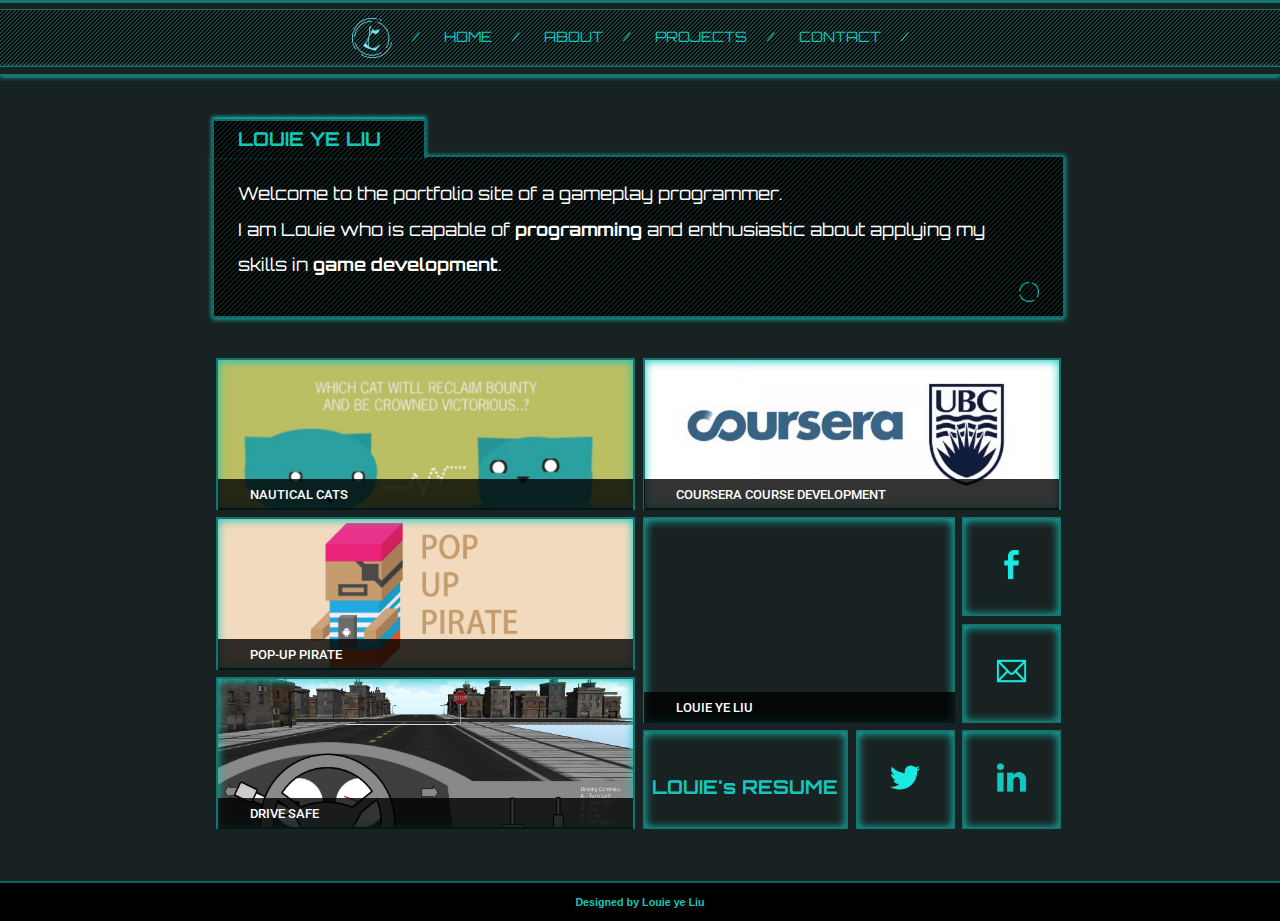
==== index.html @ 1bbd7262 "initial" ====
<!DOCTYPE html>
<html>
<head>
	<meta charset="utf-8">
	<title>Louie Portfolio</title>
	<link rel="stylesheet" href="css/main.css">
	<link rel="stylesheet" href="css/grid.css">

	<link href='http://fonts.googleapis.com/css?family=Orbitron:400,500,700,900' rel='stylesheet' type='text/css'>
	<link href='http://fonts.googleapis.com/css?family=Droid+Serif:400,700,400italic,700italic' rel='stylesheet' type='text/css'>
	<link href='http://fonts.googleapis.com/css?family=Roboto:400,100,100italic,300,300italic,400italic,500,500italic,700,700italic,900,900italic' rel='stylesheet' type='text/css'>

	
</head>

<body>
	<div class="nav-top-upper"></div>
	<div class="grid" id="topNav">
		<div class="nav-top">
			<nav>
				<a href="index.html"><img src="img/logo.png" alt="Logo"></a>
				<a href="index.html">HOME</a>
				<a href="01_about.html">ABOUT</a>
				<a href="03_project_01.html">PROJECTS</a>
				<a href="#">CONTACT</a>
			</nav>
		</div>
	</div>
	<div class="nav-top-bottom"></div>



	<div class="grid">
		<div class="col-8of12">
			<div id="welcome">
				<div class="content-box" id="name">
					<h2>LOUIE YE LIU</h2>
				</div>
				<div class="content-box" id="body">
					<p>Welcome to the portfolio site of a gameplay programmer.</p> 
					<p>I am Louie who is capable of <strong>programming</strong> and enthusiastic about applying my skills in <strong>game development</strong>.</p>
					<div class="logo-anime">
						<img src="img/logo_anime_4.png" alt="inner">
					</div>
				</div>
			</div>
		</div>
	</div>

	<div class="grid">
		<div class="col-8of12" id="module-group">
			<div class="col-4of8">
				<div class="mod-4-1_5">
					<div class="module-content" id="cats">
						<h1>NAUTICAL CATS</h1>
						<h2>Unity Game Development</h2>
					</div>
					<div class="module-title">NAUTICAL CATS</div>
				</div>
				<div class="mod-4-1_5">
					<div class="module-content" id="pirate">
						<h1>POP-UP PIRATE</h1>
						<h2>Mobile App Development</h2>
					</div>
					<div class="module-title">POP-UP PIRATE</div>
				</div>
				<div class="mod-4-1_5">
					<div class="module-content" id="drive">
						<h1>DRIVE SAFE</h1>
						<h2>Interative System & UI Design</h2>
					</div>
					<div class="module-title">DRIVE SAFE</div>
				</div>
			</div>
			<div class="col-4of8" >
				<div class="mod-4-1_5">
					<div class="module-content" id="coursera">
						<h1>COURSERA</h1>
						<h2>Online Course Production</h2>
					</div>
					<div class="module-title">COURSERA COURSE DEVELOPMENT</div>
				</div>
				<div class="mod-3-2">
					<div class="module-content" id="me">
						<h2>About Louie</h2>
					</div>
					<div class="module-title">LOUIE YE LIU</div>
				</div>
				<div class="mod-1-1">
					<div class="module-content contact">
						<img src="img/facebook.png" alt="Facebook">
					</div>
				</div>
				<div class="mod-1-1">
					<div class="module-content contact">
						<img src="img/email.png" alt="Email">
					</div>
				</div>
				<div class="mod-2-1">
					<div class="module-content contact">
						<h2>LOUIE's RESUME</h2>
					</div>
				</div>
				<div class="mod-1-1">
					<div class="module-content contact">
						<img src="img/twitter.png" alt="Twitter">
					</div>
				</div>
				<div class="mod-1-1">
					<div class="module-content contact">
						<img src="img/linkedin.png" alt="Linkedin">
					</div>
				</div>
			</div>
		</div>
	</div>

	<div class="grid">
		<div class="col-12of12" id="footer">
			<h6>Designed by Louie ye Liu</h6>
		</div>
	</div>

	

</body>

</html>
---- css/main.css ----
/*========================== Main Css ==========================*/
body {
  font-family: sans-serif;
  font-size: 16px;
  color: #14C6BD;
  background-color: #192222;
  margin: 0;
 }





/*========================== basic ==========================*/
h1, h2, h3, h4, h6, p {
  margin: 0;
}


h1 {
  font-family: 'Roboto', sans-serif;
  color: white;
}

h2 {
  font-family: 'Orbitron', sans-serif;
  font-size: 1.2rem;
  color: #14C6BD;
}

h3 {
  font-family: 'Roboto', sans-serif;
  font-style: italic;
  color: #14C6BD;
}

h4 {
  font-family: 'Roboto', sans-serif;
  color: #192222;
}

h6 {
  padding: 0.8rem 0;
}

p {
  font-family: 'Roboto', sans-serif;
  color: white;
  text-align: left;
  line-height: 1.5rem;
  padding-bottom: 1.5rem;
}

a {
  text-decoration: none
}

ul {
  list-style-type: square;
  font-family: 'Roboto', sans-serif;
  color: white;
  padding-left: 1rem;
  margin-top: 0;
}

ul li {
  padding: 0.2rem 0;
}





/*========================== header ==========================*/
#topNav {
  background: -moz-linear-gradient(left top, #000, #000 25%, #184541 25%, #184541 50%,
        #000 50%, #000 75%, #184541 75%,#184541);
  background: -webkit-linear-gradient(left top, #000, #000 25%, #184541 25%, #184541 50%,
        #000 50%, #000 75%, #184541 75%,#184541);
  background: linear-gradient(left top, #000, #000 25%, #184541 25%, #184541 50%,
        #000 50%, #000 75%, #184541 75%,#184541);
  -moz-background-size: 4px 4px;
  -webkit-background-size: 4px 4px;
  background-size: 4px 4px;
}

.nav-top {
  padding: 8px 0;
}

.nav-top-upper {
  height:10px;
  border-top: 3px solid rgba(20, 198, 189, .5);
  border-bottom: 1px solid rgba(20, 198, 189, .5);
}

.nav-top-bottom {
  height:10px;
  border-top: 1px solid rgba(20, 198, 189, .5);
  border-bottom: 2px solid rgba(20, 198, 189, .5);
  box-shadow: 0px 1px 5px #14C6BD;
  margin-bottom: 40px;
}

.nav-top nav {
  font-family: 'Orbitron', sans-serif;
  font-size: 0.9em;
  color: #14C6BD;
  text-align: center;
  position: relative;
}

.nav-top nav a {
  color: #14C6BD;
}

.nav-top nav a::after {
  content: "/";
  padding: 0 20px;
}

.nav-top nav a img {
  width: 40px;
  vertical-align: middle;
}





/*========================== Container ==========================*/
#footer {
  background: black;
  border-top: 2px solid rgba(20, 198, 189, .5);
  margin-top: 3rem;
}

#tab-title {
  float: none;
  margin-bottom: 30px;
}

.content-box, [class^='col-'].content-box {
  background: -moz-linear-gradient(left top, #000, #000 25%, #0E2220 25%, #0E2220 50%,
        #000 50%, #000 75%, #0E2220 75%,#0E2220);
  background: -webkit-linear-gradient(left top, #000, #000 25%, #0E2220 25%, #0E2220 50%,
        #000 50%, #000 75%, #0E2220 75%,#0E2220);
  background: linear-gradient(left top, #000, #000 25%, #0E2220 25%, #0E2220 50%,
        #000 50%, #000 75%, #0E2220 75%,#0E2220);
  -moz-background-size: 5px 5px;
  -webkit-background-size: 5px 5px;
  background-size: 5px 5px;
  border: 2px solid rgba(20, 198, 189, .5);
  box-shadow: 0px 1px 5px #14C6BD;
  padding: 1.2rem 1.5rem;
}




/*===================== home page ==================*/
#welcome {
  text-align: left;
}
#welcome #name{
  position: relative;
  top: 2.5px;
  width: 25%;
  border-bottom: none;
  box-shadow: 0px -2px 4px #14C6BD;
  z-index: 10;
  padding: 0.4rem 0.4rem 0.4rem 01.5rem;
}


#welcome #body {
  padding-bottom: 0.6rem;
}

#welcome #body p{
  font-family: 'Orbitron', sans-serif;
  font-size: 1.1rem;
  line-height: 2.2rem;
  padding: 0;
}

#welcome .logo-anime{
  text-align: right;
}

#welcome .logo-anime img{
  width: 20px;
  height: auto;
  -webkit-animation:spin 10s linear infinite;
  -moz-animation:spin 10s linear infinite;
  animation:spin 10s linear infinite;
}

@-moz-keyframes spin { 100% { -moz-transform: rotate(360deg); } }
@-webkit-keyframes spin { 100% { -webkit-transform: rotate(360deg); } }
@keyframes spin { 100% { -webkit-transform: rotate(360deg); transform:rotate(360deg); } }



/*================== home page module ==================*/

#module-group {
  margin-top: 4vh;
}

[class^='mod-'] {
  float: left;
  position: relative;
}

.module-title, .module-content{
  position: absolute;
  bottom: 0;
  left: 0;
}


.module-title {
  font-family: 'Roboto', sans-serif;
  font-size: 0.8rem;
  font-weight: 500;
  color: white;
  text-align: left;
  z-index: 10;
  margin: 0 0.4vw 0.3vw 0.4vw; 
  width: 97.5%;
  background-color: rgba(0, 0, 0, .8);
  padding: 0.5rem 0 0.5rem 2rem;
  opacity: 1;
}


.module-content {
  margin: 0.3vw;
  padding-top: 10%;
  border: 2px solid rgba(20, 198, 189, .5);
  box-shadow: inset 0px 1px 10px #14C6BD;
  position: absolute;
  top: 0;
  right: 0;
  background-repeat: no-repeat;
}


.module-content:hover {
  background: rgba(0, 0, 0, 0.9);
} 

.module-content h1 {
  opacity: 0;
}

.module-content:hover h1{
  opacity: 1;
}   

.module-content h2 {
  opacity: 0;
}

.module-content:hover h2{
  opacity: 1;
}   

.module-content:hover ~ .module-title{
  opacity: 0;
}  

.module-content#me {
  padding-top: 25%;
}

.module-content.contact {
  padding-top: 20%;
}

.module-content.contact h2{
  opacity: 1;
}

.module-content.contact:hover{
  -webkit-animation:flash 0.8s ease-in-out;
  -moz-animation:flash 0.8s ease-in-out;
  animation:flash 0.8s ease-in-out;
}

@-moz-keyframes flash { from {background-color: rgba(194, 194, 194, 0.9);}
    to {background-color: rgba(0, 0, 0, .8);} }
@-webkit-keyframes flash { from {background-color: rgba(194, 194, 194, 0.9);}
    to {background-color: rgba(0, 0, 0, .8);} }
@keyframes flash { from {background-color: rgba(194, 194, 194, 0.9);}
    to {background-color: rgba(0, 0, 0, .8);} }

.module-content img{
  width: 50%;
}

.mod-4-1_5 {
  width: 100%;
}

.mod-4-1_5:before {
  content: ""; 
  display: block; 
  padding-top: 37.5%; 
}

.mod-3-2 {
  width: 75%;
}

.mod-3-2:before {
  content: ""; 
  display: block; 
  padding-top: 66.6%; 
}

.mod-2-1 {
  width: 50%;
}

.mod-2-1:before {
  content: ""; 
  display: block; 
  padding-top: 50%; 
}


.mod-1-1 {
  width: 25%;
}

.mod-1-1:before {
  content: ""; 
  display: block; 
  padding-top: 100%; 
}

.module-content::after {
  content: "";
  opacity: 1;
  top: 0;
  left: 0;
  bottom: 0;
  right: 0;
  position: absolute;
  z-index: -1;   
}
  
.module-content#cats::after {
  background-image: url("../img/project_cover_cats.jpg");
  background-size: 100% auto;
  background-position: 0 95%;
}

.module-content#pirate::after {
  background-image: url("../img/project_cover_pirate.jpg");
  background-size: 100% auto;
  background-position: 0 50%;
}

.module-content#drive::after {
  background-image: url("../img/project_cover_drive.jpg");
  background-size: 100% auto;
  background-position: 0 80%;
}

.module-content#coursera::after {
  background-image: url("../img/project_cover_coursera.jpg");
  background-size: 100% auto;
  background-position: 0 65%;
}

.module-content#me::after {
  background-image: url("../img/module_me1.jpg");
  background-size: auto 150%;
  background-position: 10% 35%;
}

.module-content#toodo::after {
  background-image: url("../img/project_cover_toodo.jpg");
  background-size: 100% auto;
  background-position: 0 50%;
}

.module-content#ab::after {
  background-image: url("../img/project_cover_ab.jpg");
  background-size: 100% auto;
  background-position: 0 35%;
}


/*===================== about page ==================*/
#about {
  margin-left: 25%;
}

.info-group {
  text-align: left;
}

.info-title {
  background: #14C6BD;
  padding: 0.2rem 0 0.2rem 0.2rem;
  margin: 0 10% 5px 0;
}

.info-group img {
  width: 70%;
  margin-top: 10px;
  padding: 1.2rem;
  border: 2px solid rgba(20, 198, 189, .5);
}

.info-group ul {
  margin-left: 1rem;
}

#Skill {
  width: 35%;
  display: inline-block;
}

.info-group p {
  padding-right: 0.5rem;
}




/*===================== project detail ==================*/
nav.phase {
  text-align: center;
}

nav.phase a {
  width: 60%;
  margin: 10% 20%;
  padding: 5% 10%;
  display: block;
  background-color: rgba(0, 0, 0, .5);
  border: 2px solid rgba(20, 198, 189, .5);
  box-shadow: inset 0px 1px 5px #14C6BD;
}

nav.phase a:hover {
  box-shadow: inset 0px 1px 20px #14C6BD;
}


.project-title {
  text-align: left;
  padding-bottom: 2rem;
}

.col-1of1.project-section {
  margin-top: 15px;
  text-align: left;
  padding-bottom: 1rem;
}

.project-subtitle {
  padding-bottom: 1rem;
}

.project-section a {
  color: white;
}

.project-section img {
  width: 90%;
  margin-bottom: 5%;
  border: 2px solid rgba(20, 198, 189, .5);
}

.project-section img.phone {
  width: 40%;
}



/*===================== project list ==================*/

.col-6of12.project-category {
  text-align: left;
  margin-top: 3rem;
  margin-bottom: 1rem;
  border-bottom: 2px solid rgba(20, 198, 189, .5);
}
}

.col-6of12.project-category h3{
  margin-left: 0.8rem;
}

div.project {
  height: 400px;
  border: 2px double rgba(20, 198, 189, .5);
  border-width: 5px;
  margin: 0.8rem;
}
---- css/grid.css ----
/* Grid Stylesheet*/

*, *::after, *::before {
	-webkit-box-sizing: border-box;
	-moz-box-sizing: border-box;
	box-sizing: border-box;
}

[class^='col-'] {
	float: left;
	padding: 0;
	text-align: center;
}

.grid {
	content: "";
	display: block;
	clear: both;
}

.col-1of1 {
	width: 100%;
}

.col-6of12 {
	width: 50%;
	margin-left: 25%;
}

.col-7of12 {
	width: 58.33%;
	margin-left: 20.83%;
}

.col-8of12 {
	width: 66.6%;
	margin-left: 16.6%;
}

.col-12of12 {
	width: 100%;
}

.col-2of8 {
	width: 25%;
}

.col-4of8 {
	width: 50%;
}

.col-6of8 {
	width: 75%;
}

.col-7of8 {
	width: 87.5%;
}

.col-1of6 {
	width: 16.6%
}

.col-2of6 {
	width: 33.3%
}

.col-3of6 {
	width: 50%
}

.col-4of6 {
	width: 66.6%
}

.col-5of6 {
	width: 83.3%;
}

@media (max-width: 70rem) {
	.col-4of8 {
		width: 100%;
	}
}
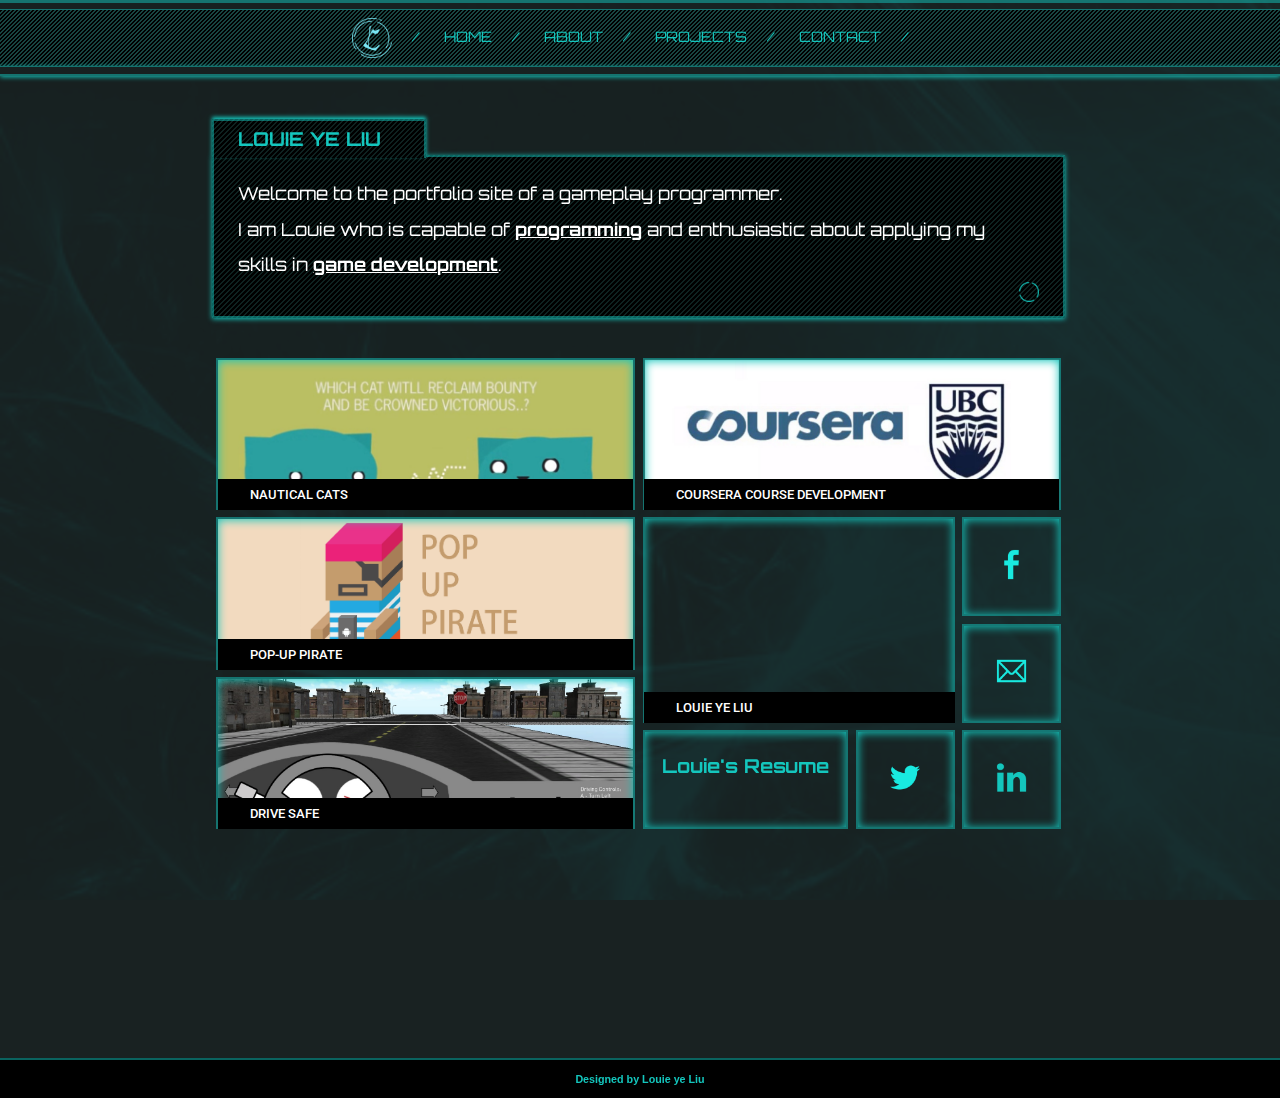
==== commit 326b997a: "beta" ====
--- a/index.html
+++ b/index.html
@@ -2,6 +2,7 @@
 <html>
 <head>
 	<meta charset="utf-8">
+	<meta name="viewport" content="width=device-width, initial-scale=1">
 	<title>Louie Portfolio</title>
 	<link rel="stylesheet" href="css/main.css">
 	<link rel="stylesheet" href="css/grid.css">
@@ -10,10 +11,11 @@
 	<link href='http://fonts.googleapis.com/css?family=Droid+Serif:400,700,400italic,700italic' rel='stylesheet' type='text/css'>
 	<link href='http://fonts.googleapis.com/css?family=Roboto:400,100,100italic,300,300italic,400italic,500,500italic,700,700italic,900,900italic' rel='stylesheet' type='text/css'>
 
-	
+
 </head>
 
 <body>
+	<div id="bg"></div>
 	<div class="nav-top-upper"></div>
 	<div class="grid" id="topNav">
 		<div class="nav-top">
@@ -21,8 +23,8 @@
 				<a href="index.html"><img src="img/logo.png" alt="Logo"></a>
 				<a href="index.html">HOME</a>
 				<a href="01_about.html">ABOUT</a>
-				<a href="03_project_01.html">PROJECTS</a>
-				<a href="#">CONTACT</a>
+				<a href="02_projects.html">PROJECTS</a>
+				<a href="index.html#footer">CONTACT</a>
 			</nav>
 		</div>
 	</div>
@@ -51,65 +53,85 @@
 		<div class="col-8of12" id="module-group">
 			<div class="col-4of8">
 				<div class="mod-4-1_5">
-					<div class="module-content" id="cats">
-						<h1>NAUTICAL CATS</h1>
-						<h2>Unity Game Development</h2>
-					</div>
+					<a href="03_project_01.html">
+						<div class="module-content" id="cats">
+							<h1>NAUTICAL CATS</h1>
+							<h2>Unity Game Development</h2>
+						</div>
+					</a>
 					<div class="module-title">NAUTICAL CATS</div>
 				</div>
 				<div class="mod-4-1_5">
-					<div class="module-content" id="pirate">
-						<h1>POP-UP PIRATE</h1>
-						<h2>Mobile App Development</h2>
-					</div>
+					<a href="03_project_02.html">
+						<div class="module-content" id="pirate">
+							<h1>POP-UP PIRATE</h1>
+							<h2>Mobile App Development</h2>
+						</div>
+					</a>
 					<div class="module-title">POP-UP PIRATE</div>
 				</div>
 				<div class="mod-4-1_5">
-					<div class="module-content" id="drive">
-						<h1>DRIVE SAFE</h1>
-						<h2>Interative System & UI Design</h2>
-					</div>
+					<a href="03_project_coming.html">
+						<div class="module-content" id="drive">
+							<h1>DRIVE SAFE</h1>
+							<h2>Interative System & UI Design</h2>
+						</div>
+					</a>
 					<div class="module-title">DRIVE SAFE</div>
 				</div>
 			</div>
 			<div class="col-4of8" >
 				<div class="mod-4-1_5">
-					<div class="module-content" id="coursera">
-						<h1>COURSERA</h1>
-						<h2>Online Course Production</h2>
-					</div>
+					<a href="03_project_coming.html">
+						<div class="module-content" id="coursera">
+							<h1>COURSERA</h1>
+							<h2>Online Course Production</h2>
+						</div>
+					</a>
 					<div class="module-title">COURSERA COURSE DEVELOPMENT</div>
 				</div>
 				<div class="mod-3-2">
-					<div class="module-content" id="me">
-						<h2>About Louie</h2>
-					</div>
+					<a href="01_about.html">
+						<div class="module-content" id="me">
+							<h2>About Louie</h2>
+						</div>
+					</a>
 					<div class="module-title">LOUIE YE LIU</div>
 				</div>
 				<div class="mod-1-1">
-					<div class="module-content contact">
-						<img src="img/facebook.png" alt="Facebook">
-					</div>
+					<a href="https://www.facebook.com/louie.liu.33" target="_blank">
+						<div class="module-content contact">
+							<img src="img/facebook.png" alt="Facebook">
+						</div>
+					</a>
 				</div>
 				<div class="mod-1-1">
-					<div class="module-content contact">
-						<img src="img/email.png" alt="Email">
-					</div>
+					<a href="https://plus.google.com/u/0/110407470986973402431" target="_blank">
+						<div class="module-content contact">
+							<img src="img/email.png" alt="Email">
+						</div>
+					</a>
 				</div>
 				<div class="mod-2-1">
-					<div class="module-content contact">
-						<h2>LOUIE's RESUME</h2>
-					</div>
+					<a href="https://www.behance.net/llouieliuye" target="_blank">
+						<div class="module-content" id="resume">
+							<h2>Louie's Resume</h2>
+						</div>
+					</a>
 				</div>
 				<div class="mod-1-1">
-					<div class="module-content contact">
-						<img src="img/twitter.png" alt="Twitter">
-					</div>
+					<a href="https://twitter.com/LouieAlucard" target="_blank">
+						<div class="module-content contact">
+							<img src="img/twitter.png" alt="Twitter">
+						</div>
+					</a>
 				</div>
 				<div class="mod-1-1">
+					<a href="https://www.linkedin.com/profile/view?id=261985983&authType=NAME_SEARCH&authToken=Je6t&locale=en_US&srchid=2619859831428942926850&srchindex=1&srchtotal=17&trk=vsrp_people_res_name&trkInfo=VSRPsearchId%3A2619859831428942926850%2CVSRPtargetId%3A261985983%2CVSRPcmpt%3Aprimary%2CVSRPnm%3A" target="_blank">
 					<div class="module-content contact">
 						<img src="img/linkedin.png" alt="Linkedin">
 					</div>
+					</a>
 				</div>
 			</div>
 		</div>
@@ -121,7 +143,6 @@
 		</div>
 	</div>
 
-	
 
 </body>
 
--- a/css/main.css
+++ b/css/main.css
@@ -3,10 +3,24 @@
   font-family: sans-serif;
   font-size: 16px;
   color: #14C6BD;
-  background-color: #192222;
+  background-color: rgba(25, 34, 34, 1);
   margin: 0;
  }
 
+
+ #bg {
+  position: fixed;
+  content: "";
+  opacity: 0.06;
+  top: 0;
+  left: 0;
+  bottom: 0;
+  right: 0;
+  z-index: -10;   
+  background-image: url("../img/bg.jpg");
+  background-size: 200% auto;
+  background-position: 20% 95%;
+ }
 
 
 
@@ -132,7 +146,7 @@
 #footer {
   background: black;
   border-top: 2px solid rgba(20, 198, 189, .5);
-  margin-top: 3rem;
+  margin-top: 25vh;
 }
 
 #tab-title {
@@ -169,7 +183,7 @@
   border-bottom: none;
   box-shadow: 0px -2px 4px #14C6BD;
   z-index: 10;
-  padding: 0.4rem 0.4rem 0.4rem 01.5rem;
+  padding: 0.4rem 0.4rem 0.4rem 1.5rem;
 }
 
 
@@ -182,6 +196,10 @@
   font-size: 1.1rem;
   line-height: 2.2rem;
   padding: 0;
+}
+
+#welcome #body p strong{
+  text-decoration: underline;
 }
 
 #welcome .logo-anime{
@@ -229,7 +247,7 @@
   z-index: 10;
   margin: 0 0.4vw 0.3vw 0.4vw; 
   width: 97.5%;
-  background-color: rgba(0, 0, 0, .8);
+  background-color: rgba(0, 0, 0, 1);
   padding: 0.5rem 0 0.5rem 2rem;
   opacity: 1;
 }
@@ -267,21 +285,23 @@
   opacity: 1;
 }   
 
-.module-content:hover ~ .module-title{
+[class^='mod-'] a:hover ~ .module-title {
   opacity: 0;
 }  
 
+
 .module-content#me {
   padding-top: 25%;
 }
 
+.module-content#resume h2{
+  opacity: 1;
+}
+
 .module-content.contact {
   padding-top: 20%;
 }
 
-.module-content.contact h2{
-  opacity: 1;
-}
 
 .module-content.contact:hover{
   -webkit-animation:flash 0.8s ease-in-out;
@@ -395,9 +415,11 @@
 }
 
 
+
 /*===================== about page ==================*/
 #about {
   margin-left: 25%;
+  margin-bottom: 50px;
 }
 
 .info-group {
@@ -412,7 +434,7 @@
 
 .info-group img {
   width: 70%;
-  margin-top: 10px;
+  margin: 10px 0;
   padding: 1.2rem;
   border: 2px solid rgba(20, 198, 189, .5);
 }
@@ -470,6 +492,11 @@
 
 .project-section a {
   color: white;
+  text-decoration: underline;
+}
+
+.project-section a:hover {
+  color: #14C6BD;
 }
 
 .project-section img {
--- a/css/grid.css
+++ b/css/grid.css
@@ -77,8 +77,90 @@
 	width: 83.3%;
 }
 
-@media (max-width: 70rem) {
+@media (max-width: 850px) {
+
+	/* home */
 	.col-4of8 {
 		width: 100%;
 	}
+
+	#welcome #name {
+		padding: 0.4rem;
+	}
+
+	#welcome #name h2 {
+		font-size: 0.8rem;
+	}
+
+	.module-title {
+		width: 98.5%;
+	}
+
+	.col-3of6 {
+		width: 100%;
+	}
+
+	#about {
+		margin-left: 0;
+		width: 100%;
+	}
+
+	#phase {
+		width: 100%;
+	}
+
+	nav.phase {
+		text-align: left;
+	}
+
+	nav.phase a {
+		width: 25%;
+		display: inline-block;
+		padding: 2% 5% 2% 2%;
+		margin: 2.5% 2.5% 5% 0;
+	}
+
+	#detail {
+		width: 100%;
+	}
+
+
+}
+
+
+@media (max-width: 550px) {
+
+	#welcome #name {
+		width: 35%;
+	}
+
+	.module-content {
+		padding-top: 7.5%;
+	}
+
+	.module-content h1 {
+  		font-size: 1.4rem;
+	}
+
+	.module-content h2 {
+  		font-size: 0.7rem;
+	}
+
+	.module-title {
+		font-size: 0.6rem;
+	}
+
+	#Skill {
+		width: 100%;
+	  	display: block;
+	}
+
+	.col-1of6 {
+		width: 100%;
+	}
+
+	p {
+		font-size: 0.9rem;
+	}
+
 }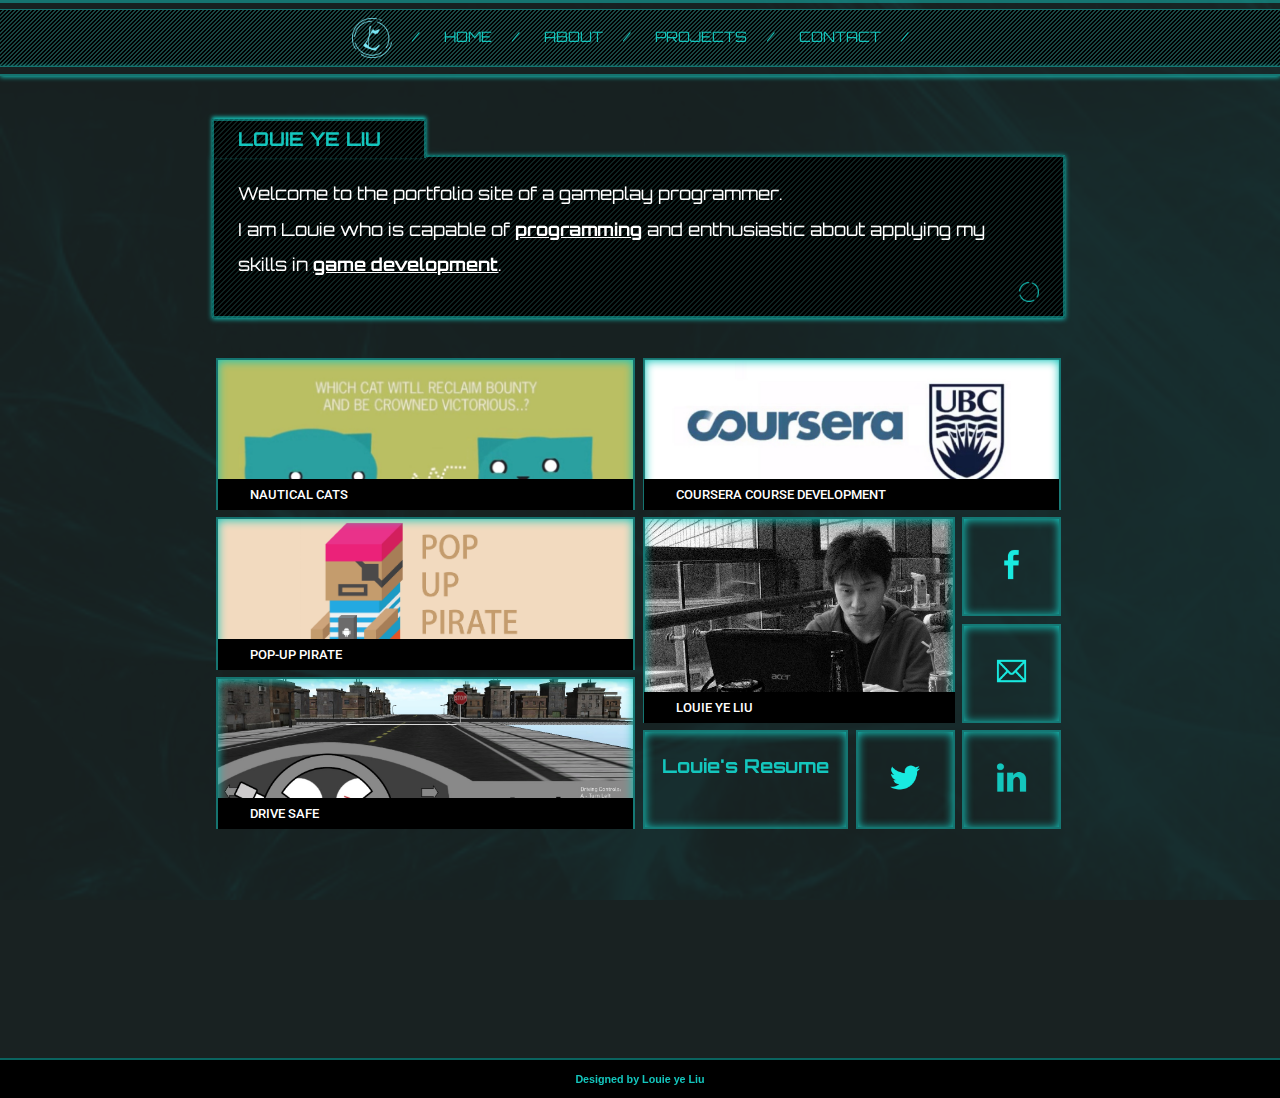
==== commit 3c357521: "validation check" ====
--- a/index.html
+++ b/index.html
@@ -127,7 +127,7 @@
 					</a>
 				</div>
 				<div class="mod-1-1">
-					<a href="https://www.linkedin.com/profile/view?id=261985983&authType=NAME_SEARCH&authToken=Je6t&locale=en_US&srchid=2619859831428942926850&srchindex=1&srchtotal=17&trk=vsrp_people_res_name&trkInfo=VSRPsearchId%3A2619859831428942926850%2CVSRPtargetId%3A261985983%2CVSRPcmpt%3Aprimary%2CVSRPnm%3A" target="_blank">
+					<a href="https://www.linkedin.com/profile/view?id=261985983&amp;authType=NAME_SEARCH&amp;authToken=Je6t&amp;locale=en_US&amp;srchid=2619859831428942926850&amp;srchindex=1&amp;srchtotal=17&amp;trk=vsrp_people_res_name&amp;trkInfo=VSRPsearchId%3A2619859831428942926850%2CVSRPtargetId%3A261985983%2CVSRPcmpt%3Aprimary%2CVSRPnm%3A" target="_blank">
 					<div class="module-content contact">
 						<img src="img/linkedin.png" alt="Linkedin">
 					</div>
--- a/css/main.css
+++ b/css/main.css
@@ -303,7 +303,7 @@
 }
 
 
-.module-content.contact:hover{
+.module-content.contact:hover, .module-content#resume:hover{
   -webkit-animation:flash 0.8s ease-in-out;
   -moz-animation:flash 0.8s ease-in-out;
   animation:flash 0.8s ease-in-out;
@@ -397,7 +397,7 @@
 }
 
 .module-content#me::after {
-  background-image: url("../img/module_me1.jpg");
+  background-image: url("../img/module_me1.JPG");
   background-size: auto 150%;
   background-position: 10% 35%;
 }
@@ -443,7 +443,7 @@
   margin-left: 1rem;
 }
 
-#Skill {
+.skill {
   width: 35%;
   display: inline-block;
 }
--- a/css/grid.css
+++ b/css/grid.css
@@ -77,6 +77,13 @@
 	width: 83.3%;
 }
 
+
+@media (max-width: 1300px) {
+	.col-3of6 {
+		width: 100%;
+	}
+}
+
 @media (max-width: 850px) {
 
 	/* home */
@@ -94,10 +101,6 @@
 
 	.module-title {
 		width: 98.5%;
-	}
-
-	.col-3of6 {
-		width: 100%;
 	}
 
 	#about {
@@ -150,10 +153,25 @@
 		font-size: 0.6rem;
 	}
 
-	#Skill {
+	.col-6of12 {
+		width: 83.3%;
+		margin-left: 8.33%;
+	}
+
+	.col-8of12 {
+		width: 83.3%;
+		margin-left: 8.33%;
+	}
+
+	.skill {
 		width: 100%;
 	  	display: block;
 	}
+
+	nav.phase a h3 {
+		font-size: 0.9rem;
+	}
+
 
 	.col-1of6 {
 		width: 100%;
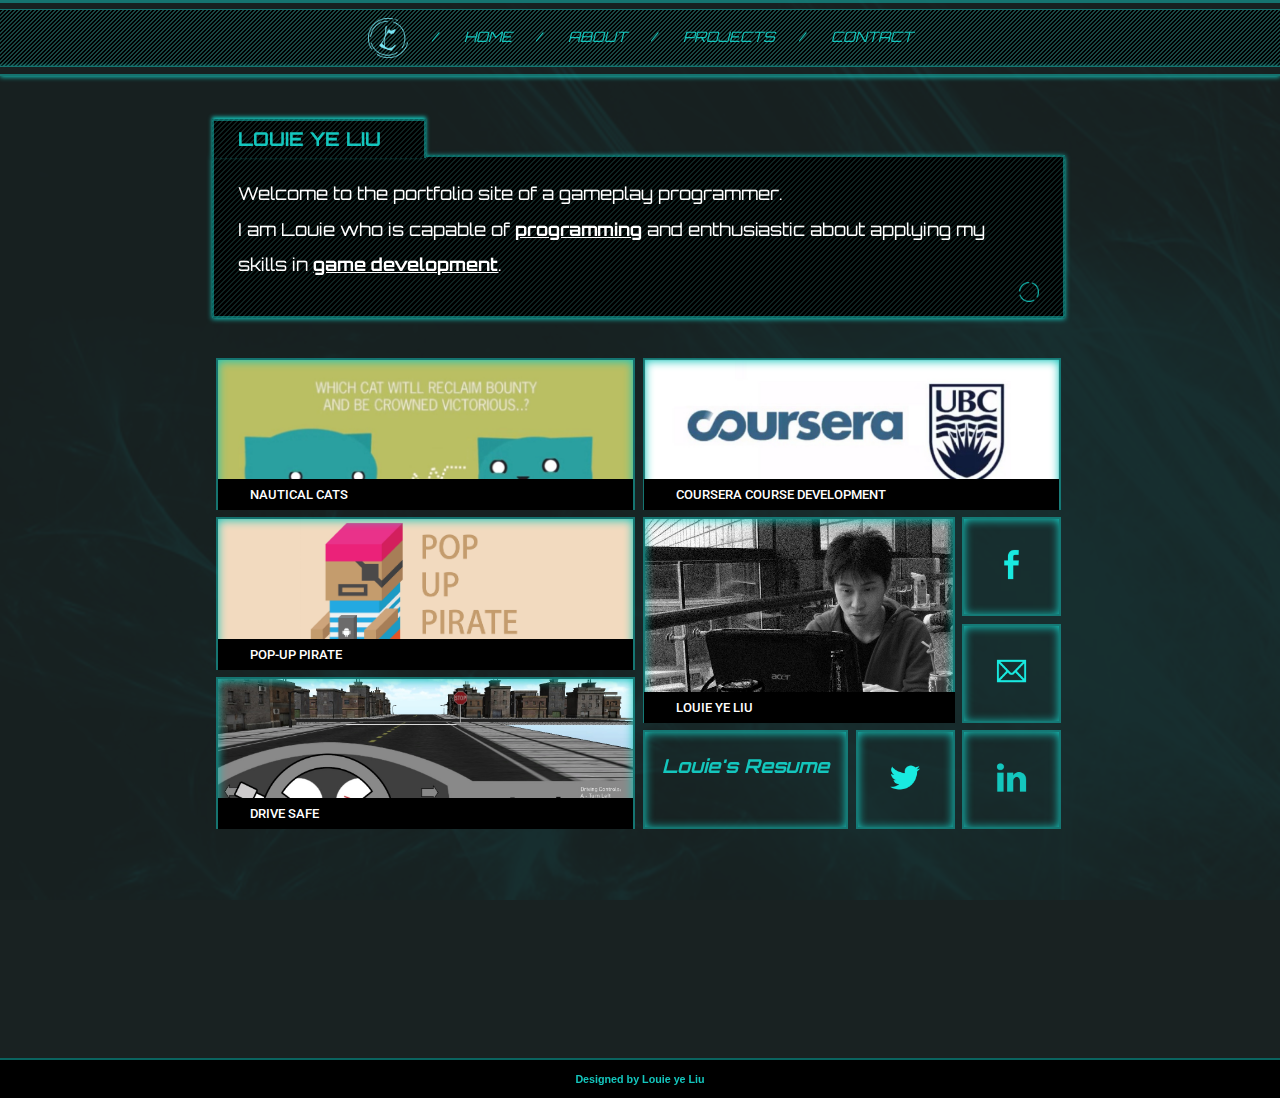
==== commit bab8d26d: "fixed from feedback" ====
--- a/index.html
+++ b/index.html
@@ -21,10 +21,14 @@
 		<div class="nav-top">
 			<nav>
 				<a href="index.html"><img src="img/logo.png" alt="Logo"></a>
-				<a href="index.html">HOME</a>
-				<a href="01_about.html">ABOUT</a>
-				<a href="02_projects.html">PROJECTS</a>
-				<a href="index.html#footer">CONTACT</a>
+				<span>/</span>
+				<a class="nav-text" href="index.html">HOME</a>
+				<span>/</span>
+				<a class="nav-text" href="01_about.html">ABOUT</a>
+				<span>/</span>
+				<a class="nav-text" href="02_projects.html">PROJECTS</a>
+				<span>/</span>
+				<a class="nav-text" href="index.html#footer">CONTACT</a>
 			</nav>
 		</div>
 	</div>
--- a/css/main.css
+++ b/css/main.css
@@ -18,7 +18,7 @@
   right: 0;
   z-index: -10;   
   background-image: url("../img/bg.jpg");
-  background-size: 200% auto;
+  background-size: auto 100%;
   background-position: 20% 95%;
  }
 
@@ -66,7 +66,16 @@
 }
 
 a {
-  text-decoration: none
+  font-style: italic;
+}
+
+a:visited {
+  color: white;
+}
+
+a:hover {
+  font-style: normal;
+  color: #14C6BD;
 }
 
 ul {
@@ -126,11 +135,13 @@
 
 .nav-top nav a {
   color: #14C6BD;
-}
-
-.nav-top nav a::after {
-  content: "/";
-  padding: 0 20px;
+  margin: 0 20px;
+  text-decoration: none;
+}
+
+.nav-top nav a.nav-text:hover {
+  background: rgba(20, 198, 189, .15);
+  box-shadow: 0px 0px 90px #14C6BD;
 }
 
 .nav-top nav a img {
@@ -480,6 +491,10 @@
   padding-bottom: 2rem;
 }
 
+.col-1of6 .info-group .info-title h4{
+  word-wrap: break-word;
+}
+
 .col-1of1.project-section {
   margin-top: 15px;
   text-align: left;
@@ -490,10 +505,6 @@
   padding-bottom: 1rem;
 }
 
-.project-section a {
-  color: white;
-  text-decoration: underline;
-}
 
 .project-section a:hover {
   color: #14C6BD;
@@ -507,6 +518,37 @@
 
 .project-section img.phone {
   width: 40%;
+}
+
+#trailerVideo iframe {
+  width: 100%;
+  height: 400px;
+}
+
+#gamelink {
+  text-align: left; 
+  margin: 1rem 0;
+}
+
+#gamelink h2{
+  color: white;
+  display: inline-block;
+  text-decoration: underline;
+}
+
+#gamelink span{
+  font-size: 3rem;
+  color: white;
+  vertical-align: middle;
+}
+
+#gamelink a:hover h2 {
+  color: #14C6BD;
+  text-decoration: none;
+}
+
+#gamelink a:hover span {
+  color: #14C6BD;
 }
 
 
--- a/css/grid.css
+++ b/css/grid.css
@@ -127,6 +127,10 @@
 		width: 100%;
 	}
 
+	.col-1of6#rp {
+		width: 100%;
+	}
+
 
 }
 
@@ -172,7 +176,6 @@
 		font-size: 0.9rem;
 	}
 
-
 	.col-1of6 {
 		width: 100%;
 	}
